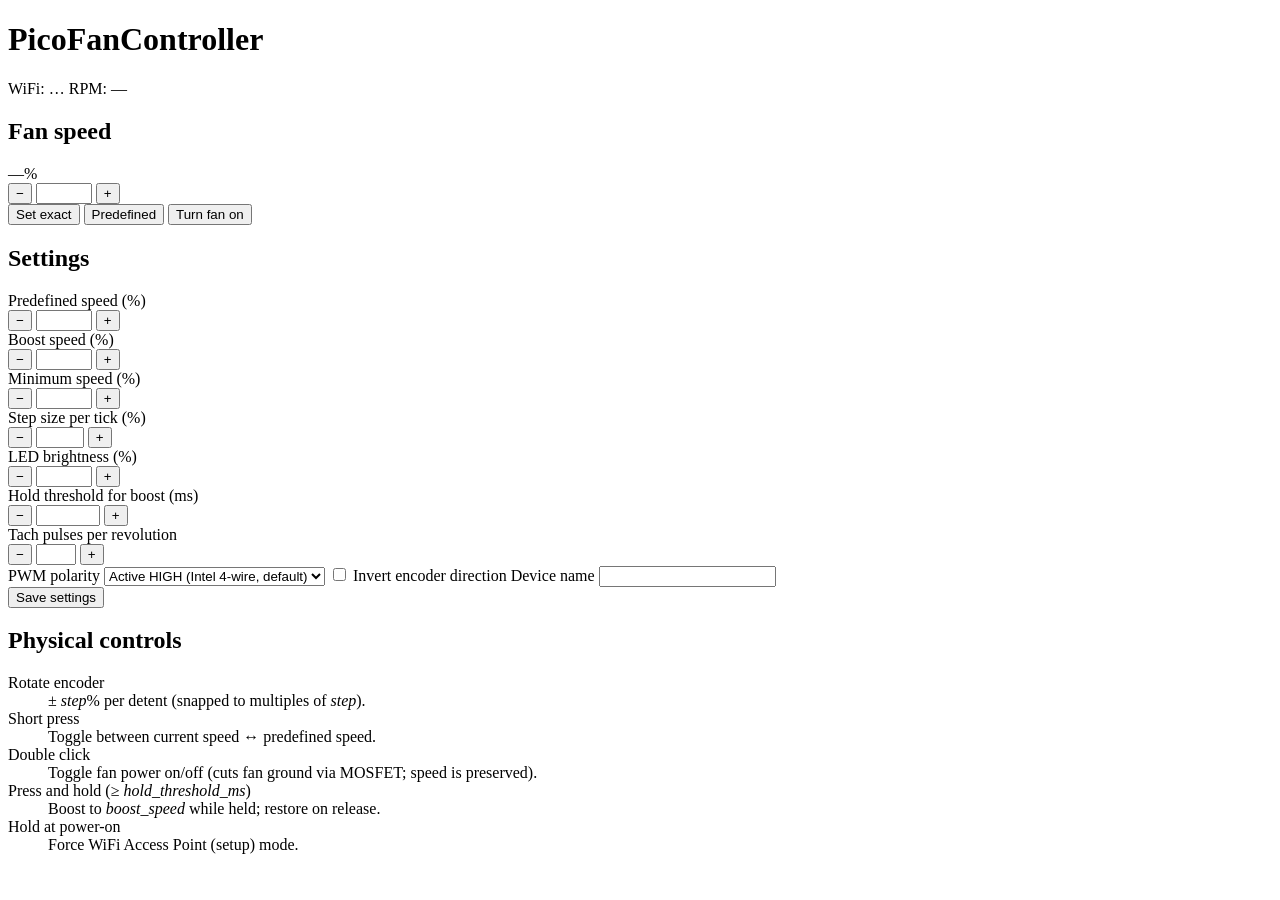
==== Firmware/web/index.html @ 88308ab1 "Firmware working, schematic on it's way, but the IC is hard to get, refactor to use CH224K" ====
<!doctype html>
<html lang="en">
<head>
<meta charset="utf-8">
<meta name="viewport" content="width=device-width,initial-scale=1">
<title>PicoFanController</title>
<link rel="stylesheet" href="/style.css">
</head>
<body>
<main>
  <header>
    <h1 id="device-name-display">PicoFanController</h1>
    <div class="status">
      <span>WiFi: <span id="wifi-status">…</span></span>
      <span>RPM: <span id="rpm">—</span></span>
    </div>
  </header>

  <section class="card">
    <h2>Fan speed</h2>
    <div class="big-value"><span id="current-speed">—</span><span class="unit">%</span></div>
    <div class="controls">
      <button data-action="down">−</button>
      <input type="number" id="speed-input" min="0" max="100" step="1">
      <button data-action="up">+</button>
    </div>
    <div class="controls">
      <button data-action="set-speed">Set exact</button>
      <button data-action="push">Predefined</button>
      <button data-action="toggle-power" id="toggle-power">Turn fan on</button>
    </div>
  </section>

  <section class="card">
    <h2>Settings</h2>

    <label>Predefined speed (%)
      <div class="controls">
        <button class="nudge" data-field="predefined_speed" data-dir="-1">−</button>
        <input type="number" id="predefined_speed" min="0" max="100" step="1">
        <button class="nudge" data-field="predefined_speed" data-dir="1">+</button>
      </div>
    </label>

    <label>Boost speed (%)
      <div class="controls">
        <button class="nudge" data-field="boost_speed" data-dir="-1">−</button>
        <input type="number" id="boost_speed" min="0" max="100" step="1">
        <button class="nudge" data-field="boost_speed" data-dir="1">+</button>
      </div>
    </label>

    <label>Minimum speed (%)
      <div class="controls">
        <button class="nudge" data-field="min_speed" data-dir="-1">−</button>
        <input type="number" id="min_speed" min="0" max="100" step="1">
        <button class="nudge" data-field="min_speed" data-dir="1">+</button>
      </div>
    </label>

    <label>Step size per tick (%)
      <div class="controls">
        <button class="nudge" data-field="step" data-dir="-1">−</button>
        <input type="number" id="step" min="1" max="50" step="1">
        <button class="nudge" data-field="step" data-dir="1">+</button>
      </div>
    </label>

    <label>LED brightness (%)
      <div class="controls">
        <button class="nudge" data-field="led_brightness" data-dir="-5">−</button>
        <input type="number" id="led_brightness" min="10" max="100" step="1">
        <button class="nudge" data-field="led_brightness" data-dir="5">+</button>
      </div>
    </label>

    <label>Hold threshold for boost (ms)
      <div class="controls">
        <button class="nudge" data-field="hold_threshold_ms" data-dir="-100">−</button>
        <input type="number" id="hold_threshold_ms" min="200" max="5000" step="100">
        <button class="nudge" data-field="hold_threshold_ms" data-dir="100">+</button>
      </div>
    </label>

    <label>Tach pulses per revolution
      <div class="controls">
        <button class="nudge" data-field="tach_pulses_per_rev" data-dir="-1">−</button>
        <input type="number" id="tach_pulses_per_rev" min="1" max="8" step="1">
        <button class="nudge" data-field="tach_pulses_per_rev" data-dir="1">+</button>
      </div>
    </label>

    <label>PWM polarity
      <select id="pwm_polarity">
        <option value="high">Active HIGH (Intel 4-wire, default)</option>
        <option value="low">Active LOW</option>
      </select>
    </label>

    <label>
      <input type="checkbox" id="encoder_invert">
      Invert encoder direction
    </label>

    <label>Device name
      <input type="text" id="device_name" maxlength="32">
    </label>

    <div class="controls">
      <button id="save-settings">Save settings</button>
      <button id="discard-settings" style="display:none">Discard</button>
    </div>
    <p id="save-msg" class="msg"></p>
  </section>

  <section class="card help">
    <h2>Physical controls</h2>
    <dl>
      <dt>Rotate encoder</dt>
      <dd>± <em>step</em>% per detent (snapped to multiples of <em>step</em>).</dd>

      <dt>Short press</dt>
      <dd>Toggle between current speed ↔ predefined speed.</dd>

      <dt>Double click</dt>
      <dd>Toggle fan power on/off (cuts fan ground via MOSFET; speed is preserved).</dd>

      <dt>Press and hold (≥ <em>hold_threshold_ms</em>)</dt>
      <dd>Boost to <em>boost_speed</em> while held; restore on release.</dd>

      <dt>Hold at power-on</dt>
      <dd>Force WiFi Access Point (setup) mode.</dd>
    </dl>
  </section>
</main>
<script src="/script.js"></script>
</body>
</html>
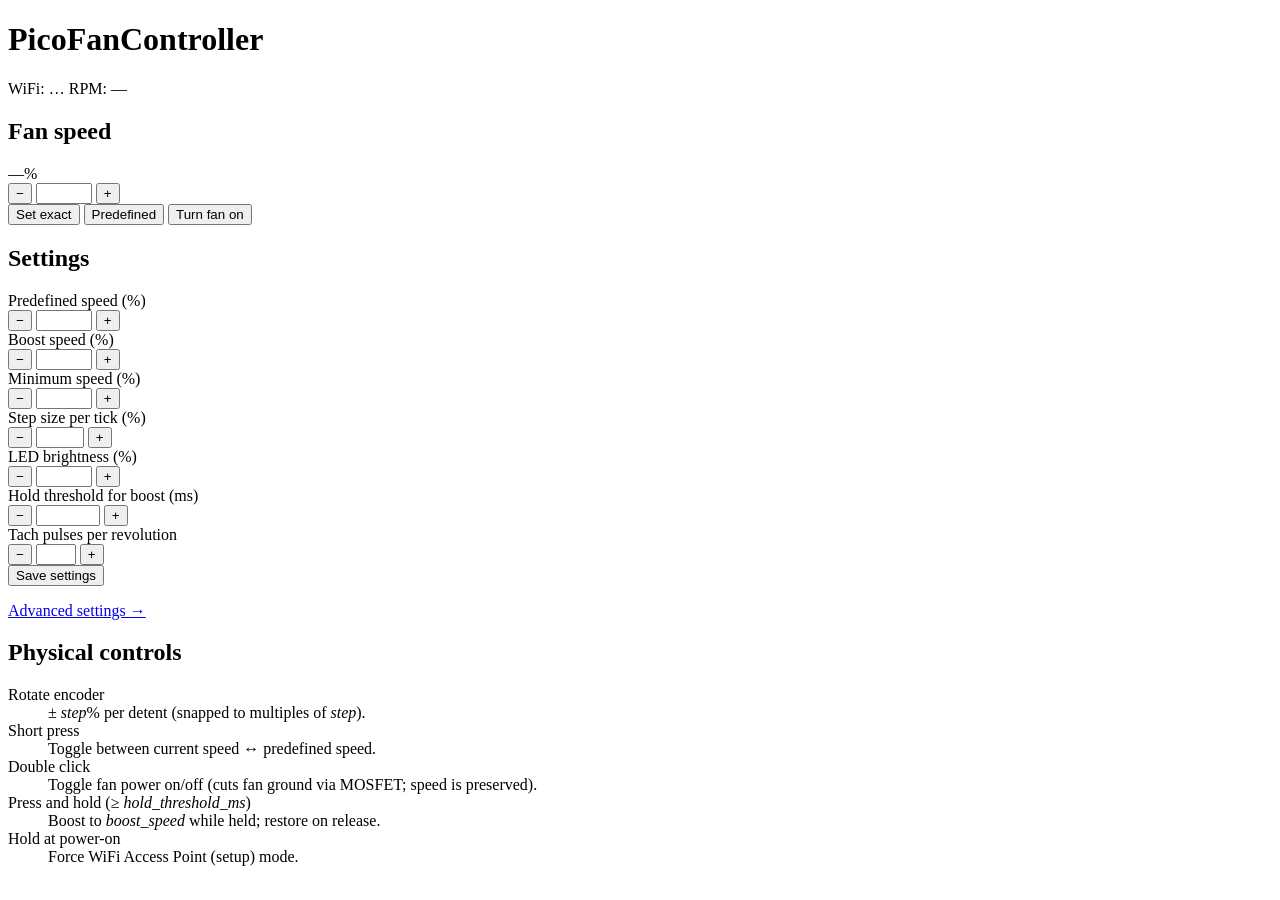
==== commit 2d66204c: "first ledbar led now used for status during wifi for checking connection status, blinking is "connec" ====
--- a/Firmware/web/index.html
+++ b/Firmware/web/index.html
@@ -90,27 +90,13 @@
       </div>
     </label>
 
-    <label>PWM polarity
-      <select id="pwm_polarity">
-        <option value="high">Active HIGH (Intel 4-wire, default)</option>
-        <option value="low">Active LOW</option>
-      </select>
-    </label>
-
-    <label>
-      <input type="checkbox" id="encoder_invert">
-      Invert encoder direction
-    </label>
-
-    <label>Device name
-      <input type="text" id="device_name" maxlength="32">
-    </label>
-
     <div class="controls">
       <button id="save-settings">Save settings</button>
       <button id="discard-settings" style="display:none">Discard</button>
     </div>
     <p id="save-msg" class="msg"></p>
+
+    <p class="advanced-link"><a href="/advanced">Advanced settings →</a></p>
   </section>
 
   <section class="card help">
@@ -133,6 +119,7 @@
     </dl>
   </section>
 </main>
+<script src="/common.js"></script>
 <script src="/script.js"></script>
 </body>
 </html>
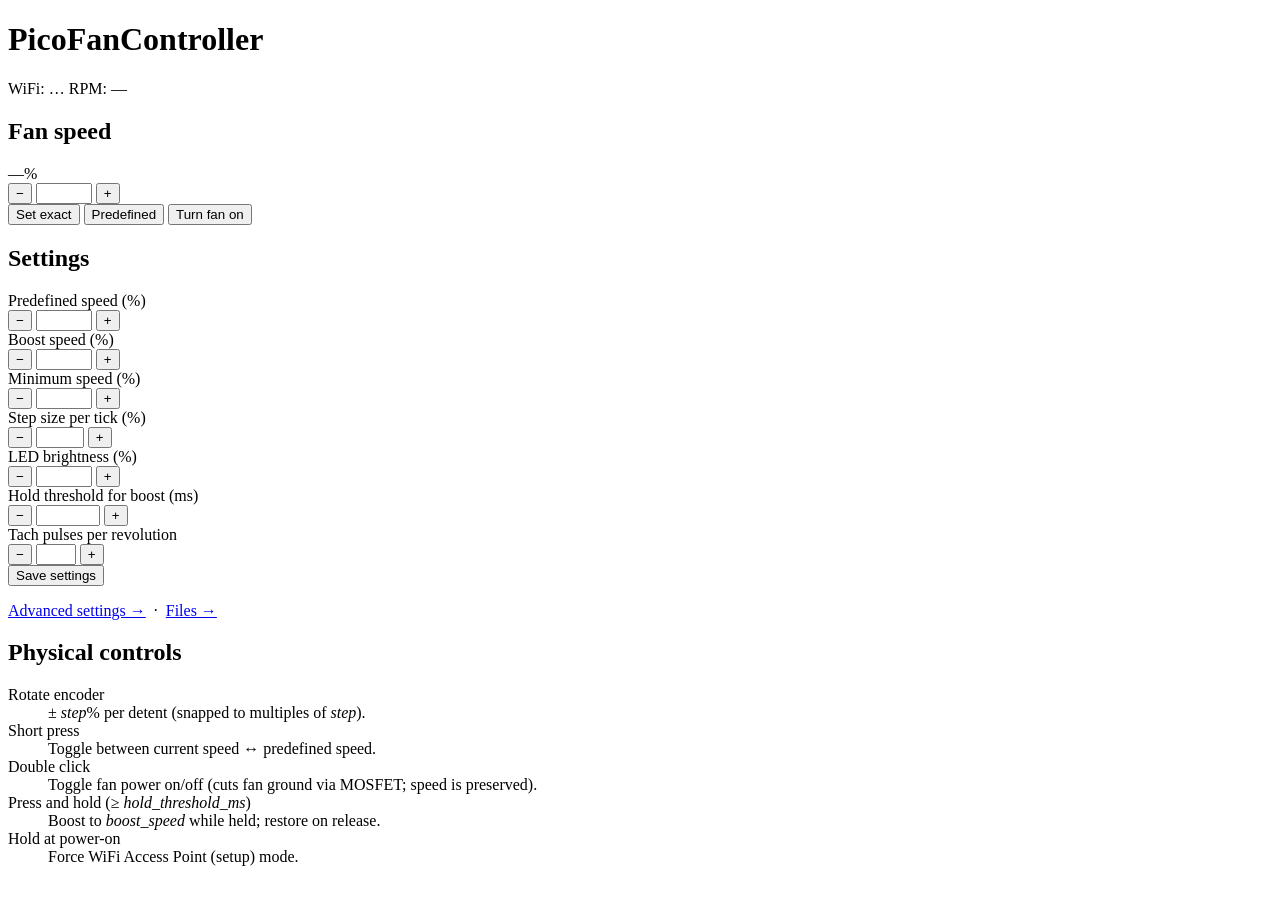
==== commit 617e3975: "Add wireless file management" ====
--- a/Firmware/web/index.html
+++ b/Firmware/web/index.html
@@ -96,7 +96,11 @@
     </div>
     <p id="save-msg" class="msg"></p>
 
-    <p class="advanced-link"><a href="/advanced">Advanced settings →</a></p>
+    <p class="advanced-link">
+      <a href="/advanced">Advanced settings →</a>
+      &nbsp;·&nbsp;
+      <a href="/files">Files →</a>
+    </p>
   </section>
 
   <section class="card help">
